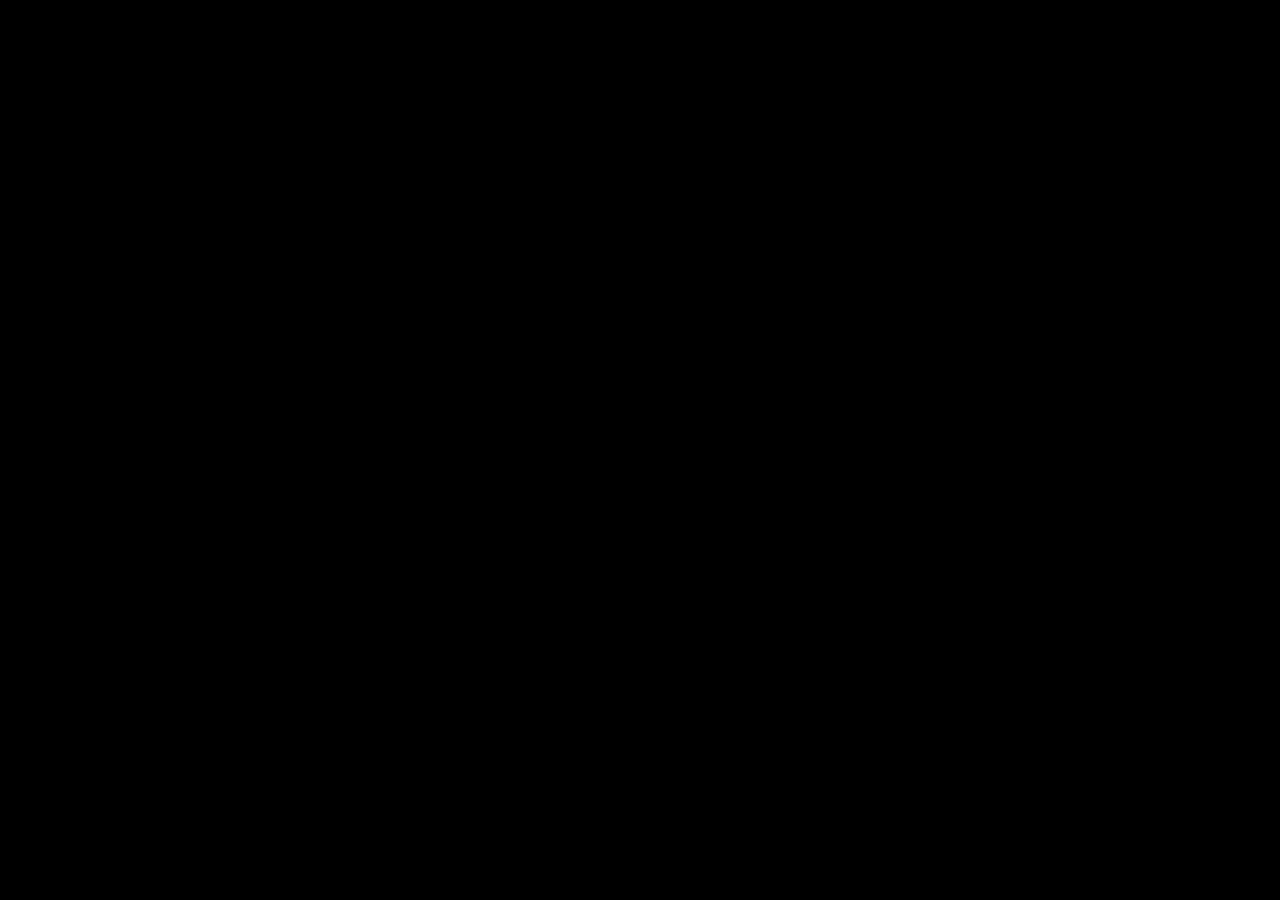
==== I-/index.html @ 269c7c56 "fingers tired" ====
<!DOCTYPE html>
<html lang="en">
<head>
  <meta charset="UTF-8" />
  <meta name="viewport" content="width=device-width, initial-scale=1.0" />

  <link rel="stylesheet" href="../style.css" />

  <style>
    html[data-era="sai"]       { --primary: #53B6CB; }
    html[data-era="trench"]    { --primary: #FCE300; }
    html[data-era="breach"]    { --primary: #E03C31; }
    html[data-era="vessel"]    { --primary: #C2D2DF; }
    html[data-era="blurryface"]{ --primary: var(--topblurryred); }

    .menu { width: 590px; display: flex; flex-direction: column; align-items: flex-start; }
    #eraTitle { width: 100%; text-align: left; margin: 0 0 8px 0; padding: 0; line-height: 1.08; }

    .exit-tape {
      --p: 0;
      position: fixed;
      bottom: 18px;
      left: 18px;
      padding: 8px 14px 9px;
      border-radius: 6px;
      background: rgba(0,0,0,0.35);
      border: 1px dashed rgba(255,255,255,0.35);
      color: #fff;
      letter-spacing: 4px;
      font-size: 14px;
      font-family: "Eurostile", system-ui, sans-serif;
      text-transform: uppercase;
      transform: rotate(-3deg);
      cursor: pointer;
      user-select: none;
      -webkit-user-select: none;
      touch-action: none;
      outline: none;
      z-index: 1000;
      backdrop-filter: blur(4px);
      box-shadow: 0 6px 20px rgba(0,0,0,.38);
    }
    .exit-tape::before {
      content: "";
      position: absolute;
      inset: 0;
      background: repeating-linear-gradient(135deg, rgba(255,255,255,0.05) 0 6px, rgba(255,255,255,0.02) 6px 12px);
      border-radius: 6px;
      pointer-events: none;
    }
    .exit-tape::after {
      content: "";
      position: absolute;
      inset: 0;
      background: var(--primary);
      opacity: 0.18;
      transform-origin: left center;
      transform: scaleX(var(--p));
      transition: transform 60ms linear;
      border-radius: 6px;
      pointer-events: none;
    }
    .exit-tape .glyph { display: inline-block; margin-right: 8px; color: var(--primary); filter: drop-shadow(0 1px 0 rgba(0,0,0,.2)); }
    .exit-tape.holding { border-style: solid; }

    html[data-era="sai"] h1        { font-family: "Eurostile"; letter-spacing: 10px; }
    html[data-era="trench"] h1     { font-family: "Futura Light"; letter-spacing: 8px; }
    html[data-era="breach"] h1     { font-family: "Clancy"; letter-spacing: 6px; }
    html[data-era="blurryface"] h1 { font-family: "Clancy"; letter-spacing: 6px; }
    html[data-era="vessel"] h1     { font-family: "Futura Light"; letter-spacing: 7px; }
  </style>

  <link rel="shortcut icon" href="/img/icon.png" type="image/x-icon" />
  <meta property="og:image" content="/img/logos/trench-logo-128.png" />
  <meta property="og:description" content="I'm fearless when I hear this on the low." />
  <meta property="og:title" content="East is Up" />
  <meta name="theme-color" content="#000000" />
  <title>EAST IS UP</title>

  <script>
    (function () {
      var m = document.cookie.match(/(?:^|;\s*)eastisup_era=([^;]+)/);
      if (!m || !m[1]) { window.location.replace("/"); return; }
      var era = decodeURIComponent(m[1]);
      document.documentElement.setAttribute("data-era", era);
    })();
  </script>
</head>

<body>
  <img src="../img/tape/Tape (3).webp" class="tape" style="top: 0; left: 0" />
  <img src="../img/tape/Tape (2).webp" class="tape" style="bottom: 0; right: 0" />

  <div class="exit-tape" id="exitTape" role="button" tabindex="0" aria-label="Hold to leave the city">
    <span class="glyph">⤺</span> LEAVE THE CITY
  </div>

  <div class="bg"></div>
  <div class="wrap">
    <div class="menu">
      <h1 id="eraTitle">East is Up</h1>
      <div class="links">
        <a href="/unicode/">Unicode</a>
        <a href="/wallpapers/">Wallpapers</a>
        <a href="/minecraft/">Minecraft</a>
        <a href="https://discord.com/invite/DKvhzNCTsm">Discord</a>
      </div>
    </div>
  </div>

  <script>
    (function () {
      var COOKIE_NAME = "eastisup_era";
      function clearEraCookie() { document.cookie = COOKIE_NAME + "=; Path=/; Expires=Thu, 01 Jan 1970 00:00:00 GMT; SameSite=Lax"; }

      var ERA_COPY = {
        breach:     { title: "HELLO CLANCY" },
        sai:        { title: "GOOD DAY DEMA" },
        trench:     { title: "EAST IS UP" },
        blurryface: { title: "THE FEW, THE PROUD AND THE EMOTIONAL" },
        vessel:     { title: "ISLANDS OF VIOLENCE" }
      };

      var ERA_THEME = {
        breach:     "#E03C31",
        sai:        "#53B6CB",
        trench:     "#FCE300",
        blurryface: "#E03C31",
        vessel:     "#C2D2DF"
      };

      var m = document.cookie.match(/(?:^|;\s*)eastisup_era=([^;]+)/);
      var era = m ? decodeURIComponent(m[1]) : null;

      if (era) {
        var h1 = document.getElementById("eraTitle");
        var t = (ERA_COPY[era] && ERA_COPY[era].title) || "East is Up";
        if (h1) h1.textContent = t;

        var meta = document.querySelector('meta[name="theme-color"]');
        if (meta && ERA_THEME[era]) meta.setAttribute("content", ERA_THEME[era]);

        var tapes = {
          breach:     { tl: "/img/tape/breach-top.webp",     br: "/img/tape/breach-bottom.webp" },
          sai:        { tl: "/img/tape/sai-top.webp",        br: "/img/tape/sai-bottom.webp" },
          trench:     { tl: "/img/tape/trench-top.webp",     br: "/img/tape/trench-bottom.webp" },
          blurryface: { tl: "/img/tape/blurryface-top.webp", br: "/img/tape/blurryface-bottom.webp" },
          vessel:     { tl: "/img/tape/vessel-top.webp",     br: "/img/tape/vessel-bottom.webp" }
        };
        var map = tapes[era];
        if (map) {
          var imgs = document.querySelectorAll("img.tape");
          if (imgs[0]) imgs[0].src = map.tl;
          if (imgs[1]) imgs[1].src = map.br;
        }
      }

      (function () {
        var el = document.getElementById("exitTape");
        if (!el) return;
        var holdMs = 1100, raf = 0, start = 0, leaving = false;
        function update(t) {
          var p = Math.min((t - start) / holdMs, 1);
          el.style.setProperty("--p", p.toFixed(3));
          if (p >= 1 && !leaving) {
            leaving = true;
            clearEraCookie();
            window.location.replace("/");
            return;
          }
          raf = requestAnimationFrame(update);
        }
        function startHold(e) {
          e.preventDefault();
          if (leaving) return;
          el.classList.add("holding");
          start = performance.now();
          cancelAnimationFrame(raf);
          raf = requestAnimationFrame(update);
        }
        function cancelHold() {
          if (leaving) return;
          el.classList.remove("holding");
          el.style.setProperty("--p", 0);
          cancelAnimationFrame(raf);
        }
        el.addEventListener("pointerdown", startHold);
        window.addEventListener("pointerup", cancelHold);
        window.addEventListener("pointercancel", cancelHold);
        window.addEventListener("blur", cancelHold);
        el.addEventListener("keydown", function (e) { if (e.key === " " || e.key === "Enter") startHold(e); });
        el.addEventListener("keyup", function () { cancelHold(); });
      })();
    })();
  </script>
</body>
</html>
---- style.css ----
@import url("css/reset.css");
@import url("https://cdn.eastisup.com/css/colors.css");
@import url("assets/fonts/futura/font.css");
@import url("assets/fonts/eurostile/font.css");
@import url("assets/fonts/clancy/font.css");
@import url("assets/fonts/minecraft/font.css");
@import url("assets/fonts/bauhaus/font.css")

:root {
  --primary: var(--topblurryred);
}

.bg {
  position: fixed;
  top: 0;
  width: 100%;
  height: 100vh;
  background-image: url("/img/fuzz.jpg");
  background-size: cover;
  background-position: center;
  z-index: -1;
  filter: brightness(50%);
}

body {
  color: #fff;
  user-select: none;
}

.wrap {
  width: 100%;
  height: 100vh;
  display: flex;
  justify-content: center;
  align-items: center;
  flex-direction: column;
  font-size: 48px;
  font-family: "Futura Light";
  text-transform: uppercase;
}

h1 {
  font-family: "Clancy";
  font-size: 35px;
  padding: 0 12px;
  letter-spacing: 6px;
}

a {
  color: var(--primary);
  letter-spacing: 18px;
}

.tape {
  position: fixed;
  width: 25vw;
  user-select: none;
  pointer-events: none;
  /* filter: hue-rotate(56deg) brightness(180%); */
}

.links {
  display: flex;
  flex-direction: column;
  font-size: 28px;
  width: 590px;
  gap: 6px;
  margin: 3px 0 0 0;
}

.content {
  height: 50vh;
  /* margin-top: 50vh; */
  width: 640px;
  padding: 12px;
  border-radius: 12px 12px 0 0;
}
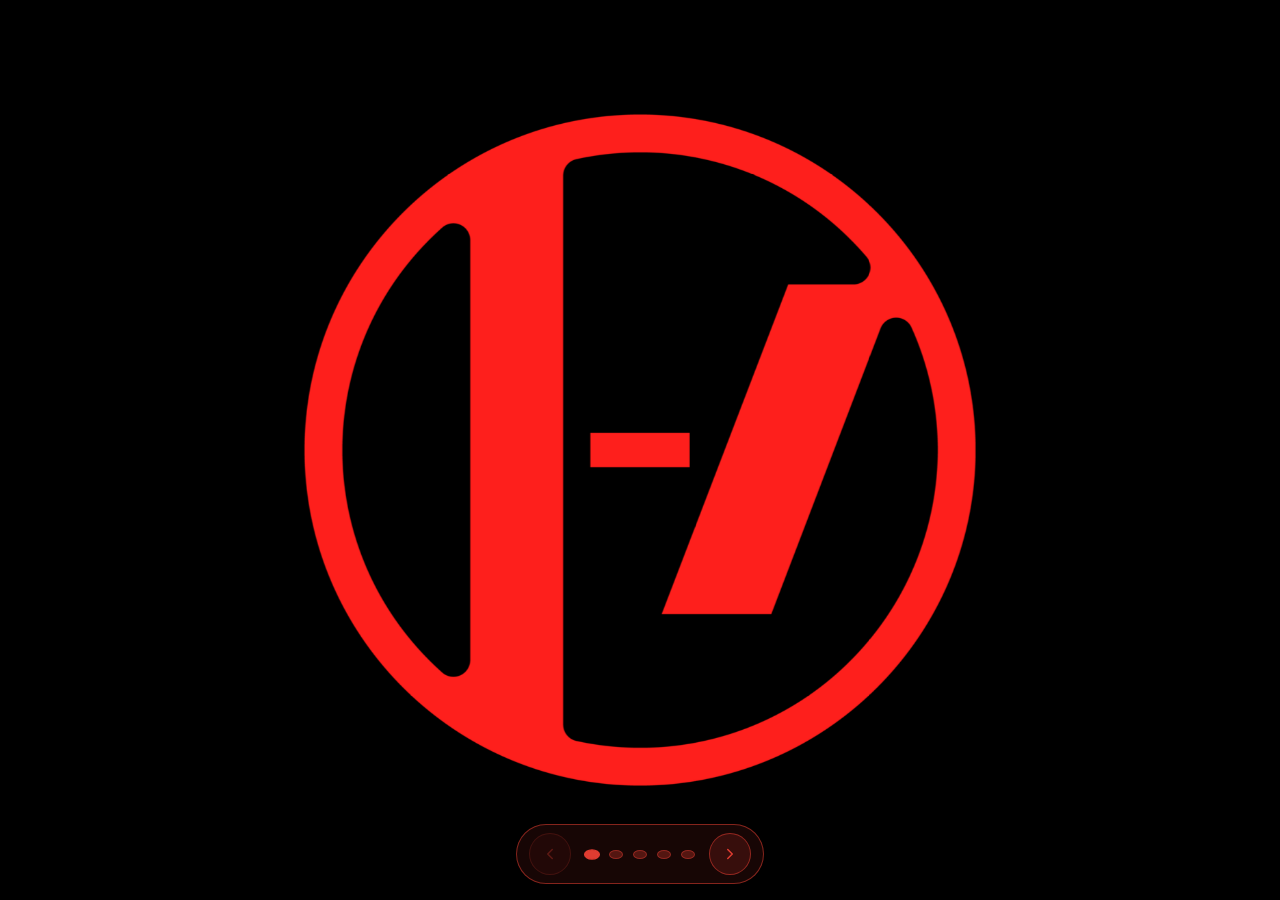
==== commit ee3ac3de: "Fix all performance issues identified in analysis This commit addresses all 9 performance issues fro" ====
--- a/I-/index.html
+++ b/I-/index.html
@@ -5,70 +5,7 @@
   <meta name="viewport" content="width=device-width, initial-scale=1.0" />
 
   <link rel="stylesheet" href="../style.css" />
-
-  <style>
-    html[data-era="sai"]       { --primary: #53B6CB; }
-    html[data-era="trench"]    { --primary: #FCE300; }
-    html[data-era="breach"]    { --primary: #E03C31; }
-    html[data-era="vessel"]    { --primary: #C2D2DF; }
-    html[data-era="blurryface"]{ --primary: var(--topblurryred); }
-
-    .menu { width: 590px; display: flex; flex-direction: column; align-items: flex-start; }
-    #eraTitle { width: 100%; text-align: left; margin: 0 0 8px 0; padding: 0; line-height: 1.08; }
-
-    .exit-tape {
-      --p: 0;
-      position: fixed;
-      bottom: 18px;
-      left: 18px;
-      padding: 8px 14px 9px;
-      border-radius: 6px;
-      background: rgba(0,0,0,0.35);
-      border: 1px dashed rgba(255,255,255,0.35);
-      color: #fff;
-      letter-spacing: 4px;
-      font-size: 14px;
-      font-family: "Eurostile", system-ui, sans-serif;
-      text-transform: uppercase;
-      transform: rotate(-3deg);
-      cursor: pointer;
-      user-select: none;
-      -webkit-user-select: none;
-      touch-action: none;
-      outline: none;
-      z-index: 1000;
-      backdrop-filter: blur(4px);
-      box-shadow: 0 6px 20px rgba(0,0,0,.38);
-    }
-    .exit-tape::before {
-      content: "";
-      position: absolute;
-      inset: 0;
-      background: repeating-linear-gradient(135deg, rgba(255,255,255,0.05) 0 6px, rgba(255,255,255,0.02) 6px 12px);
-      border-radius: 6px;
-      pointer-events: none;
-    }
-    .exit-tape::after {
-      content: "";
-      position: absolute;
-      inset: 0;
-      background: var(--primary);
-      opacity: 0.18;
-      transform-origin: left center;
-      transform: scaleX(var(--p));
-      transition: transform 60ms linear;
-      border-radius: 6px;
-      pointer-events: none;
-    }
-    .exit-tape .glyph { display: inline-block; margin-right: 8px; color: var(--primary); filter: drop-shadow(0 1px 0 rgba(0,0,0,.2)); }
-    .exit-tape.holding { border-style: solid; }
-
-    html[data-era="sai"] h1        { font-family: "Eurostile"; letter-spacing: 10px; }
-    html[data-era="trench"] h1     { font-family: "Futura Light"; letter-spacing: 8px; }
-    html[data-era="breach"] h1     { font-family: "Clancy"; letter-spacing: 6px; }
-    html[data-era="blurryface"] h1 { font-family: "Clancy"; letter-spacing: 6px; }
-    html[data-era="vessel"] h1     { font-family: "Futura Light"; letter-spacing: 7px; }
-  </style>
+  <link rel="stylesheet" href="era.css" />
 
   <link rel="shortcut icon" href="/img/icon.png" type="image/x-icon" />
   <meta property="og:image" content="/img/logos/trench-logo-128.png" />
@@ -108,90 +45,6 @@
     </div>
   </div>
 
-  <script>
-    (function () {
-      var COOKIE_NAME = "eastisup_era";
-      function clearEraCookie() { document.cookie = COOKIE_NAME + "=; Path=/; Expires=Thu, 01 Jan 1970 00:00:00 GMT; SameSite=Lax"; }
-
-      var ERA_COPY = {
-        breach:     { title: "HELLO CLANCY" },
-        sai:        { title: "GOOD DAY DEMA" },
-        trench:     { title: "EAST IS UP" },
-        blurryface: { title: "THE FEW, THE PROUD AND THE EMOTIONAL" },
-        vessel:     { title: "ISLANDS OF VIOLENCE" }
-      };
-
-      var ERA_THEME = {
-        breach:     "#E03C31",
-        sai:        "#53B6CB",
-        trench:     "#FCE300",
-        blurryface: "#E03C31",
-        vessel:     "#C2D2DF"
-      };
-
-      var m = document.cookie.match(/(?:^|;\s*)eastisup_era=([^;]+)/);
-      var era = m ? decodeURIComponent(m[1]) : null;
-
-      if (era) {
-        var h1 = document.getElementById("eraTitle");
-        var t = (ERA_COPY[era] && ERA_COPY[era].title) || "East is Up";
-        if (h1) h1.textContent = t;
-
-        var meta = document.querySelector('meta[name="theme-color"]');
-        if (meta && ERA_THEME[era]) meta.setAttribute("content", ERA_THEME[era]);
-
-        var tapes = {
-          breach:     { tl: "/img/tape/breach-top.webp",     br: "/img/tape/breach-bottom.webp" },
-          sai:        { tl: "/img/tape/sai-top.webp",        br: "/img/tape/sai-bottom.webp" },
-          trench:     { tl: "/img/tape/trench-top.webp",     br: "/img/tape/trench-bottom.webp" },
-          blurryface: { tl: "/img/tape/blurryface-top.webp", br: "/img/tape/blurryface-bottom.webp" },
-          vessel:     { tl: "/img/tape/vessel-top.webp",     br: "/img/tape/vessel-bottom.webp" }
-        };
-        var map = tapes[era];
-        if (map) {
-          var imgs = document.querySelectorAll("img.tape");
-          if (imgs[0]) imgs[0].src = map.tl;
-          if (imgs[1]) imgs[1].src = map.br;
-        }
-      }
-
-      (function () {
-        var el = document.getElementById("exitTape");
-        if (!el) return;
-        var holdMs = 1100, raf = 0, start = 0, leaving = false;
-        function update(t) {
-          var p = Math.min((t - start) / holdMs, 1);
-          el.style.setProperty("--p", p.toFixed(3));
-          if (p >= 1 && !leaving) {
-            leaving = true;
-            clearEraCookie();
-            window.location.replace("/");
-            return;
-          }
-          raf = requestAnimationFrame(update);
-        }
-        function startHold(e) {
-          e.preventDefault();
-          if (leaving) return;
-          el.classList.add("holding");
-          start = performance.now();
-          cancelAnimationFrame(raf);
-          raf = requestAnimationFrame(update);
-        }
-        function cancelHold() {
-          if (leaving) return;
-          el.classList.remove("holding");
-          el.style.setProperty("--p", 0);
-          cancelAnimationFrame(raf);
-        }
-        el.addEventListener("pointerdown", startHold);
-        window.addEventListener("pointerup", cancelHold);
-        window.addEventListener("pointercancel", cancelHold);
-        window.addEventListener("blur", cancelHold);
-        el.addEventListener("keydown", function (e) { if (e.key === " " || e.key === "Enter") startHold(e); });
-        el.addEventListener("keyup", function () { cancelHold(); });
-      })();
-    })();
-  </script>
+  <script src="era.js"></script>
 </body>
 </html>
--- a/style.css
+++ b/style.css
@@ -3,8 +3,8 @@
 @import url("assets/fonts/futura/font.css");
 @import url("assets/fonts/eurostile/font.css");
 @import url("assets/fonts/clancy/font.css");
+@import url("assets/fonts/bauhaus/font.css");
 @import url("assets/fonts/minecraft/font.css");
-@import url("assets/fonts/bauhaus/font.css")
 
 :root {
   --primary: var(--topblurryred);
@@ -56,7 +56,6 @@
   width: 25vw;
   user-select: none;
   pointer-events: none;
-  /* filter: hue-rotate(56deg) brightness(180%); */
 }
 
 .links {
@@ -70,7 +69,6 @@
 
 .content {
   height: 50vh;
-  /* margin-top: 50vh; */
   width: 640px;
   padding: 12px;
   border-radius: 12px 12px 0 0;
--- a/I-/era.css
+++ b/I-/era.css
@@ -0,0 +1,111 @@
+/* Era-specific styling */
+html[data-era="sai"] { --primary: #53B6CB; }
+html[data-era="trench"] { --primary: #FCE300; }
+html[data-era="breach"] { --primary: #E03C31; }
+html[data-era="vessel"] { --primary: #C2D2DF; }
+html[data-era="blurryface"] { --primary: var(--topblurryred); }
+
+#eraTitle { text-transform: none; }
+
+.menu {
+  width: 590px;
+  display: flex;
+  flex-direction: column;
+  align-items: flex-start;
+}
+
+#eraTitle {
+  width: 100%;
+  text-align: left;
+  margin: 0 0 8px 0;
+  padding: 0;
+  line-height: 1.08;
+}
+
+.exit-tape {
+  --p: 0;
+  position: fixed;
+  bottom: 18px;
+  left: 18px;
+  padding: 8px 14px 9px;
+  border-radius: 6px;
+  background: rgba(0, 0, 0, 0.35);
+  border: 1px dashed rgba(255, 255, 255, 0.35);
+  color: #fff;
+  letter-spacing: 4px;
+  font-size: 14px;
+  font-family: "Eurostile", system-ui, sans-serif;
+  text-transform: uppercase;
+  transform: rotate(-3deg);
+  cursor: pointer;
+  user-select: none;
+  -webkit-user-select: none;
+  touch-action: none;
+  outline: none;
+  z-index: 1000;
+  backdrop-filter: blur(4px);
+  box-shadow: 0 6px 20px rgba(0, 0, 0, 0.38);
+}
+
+.exit-tape::before {
+  content: "";
+  position: absolute;
+  inset: 0;
+  background: repeating-linear-gradient(
+    135deg,
+    rgba(255, 255, 255, 0.05) 0 6px,
+    rgba(255, 255, 255, 0.02) 6px 12px
+  );
+  border-radius: 6px;
+  pointer-events: none;
+}
+
+.exit-tape::after {
+  content: "";
+  position: absolute;
+  inset: 0;
+  background: var(--primary);
+  opacity: 0.18;
+  transform-origin: left center;
+  transform: scaleX(var(--p));
+  transition: transform 60ms linear;
+  border-radius: 6px;
+  pointer-events: none;
+}
+
+.exit-tape .glyph {
+  display: inline-block;
+  margin-right: 8px;
+  color: var(--primary);
+  filter: drop-shadow(0 1px 0 rgba(0, 0, 0, 0.2));
+}
+
+.exit-tape.holding {
+  border-style: solid;
+}
+
+html[data-era="sai"] h1 {
+  font-family: "Bauhaus";
+  letter-spacing: 4px;
+}
+
+html[data-era="trench"] h1 {
+  font-family: "Eurostile Bold";
+  letter-spacing: 8px;
+}
+
+html[data-era="breach"] h1 {
+  font-family: "Clancy";
+  letter-spacing: 6px;
+}
+
+html[data-era="blurryface"] h1 {
+  font-family: "Futura Light";
+  letter-spacing: 6px;
+}
+
+html[data-era="vessel"] h1 {
+  font-family: "Courier New";
+  letter-spacing: 1px;
+  text-transform: none;
+}
